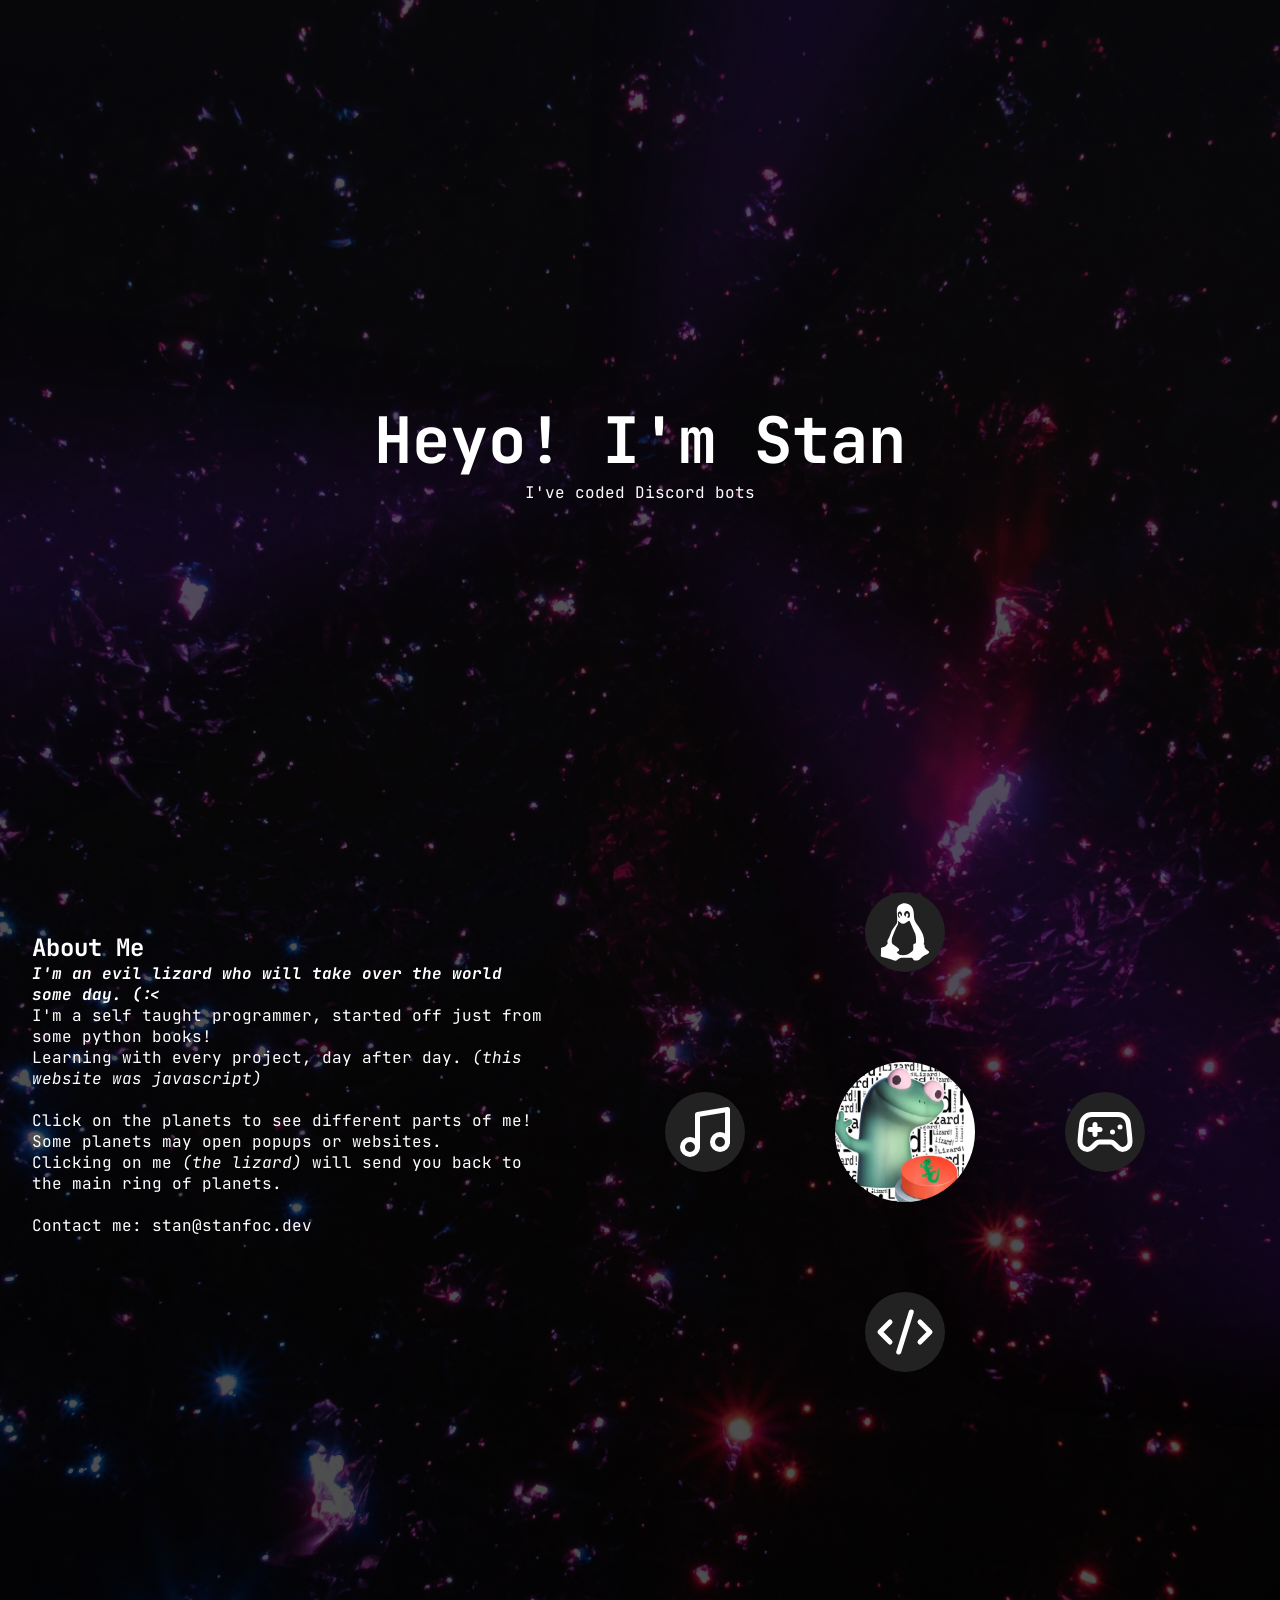
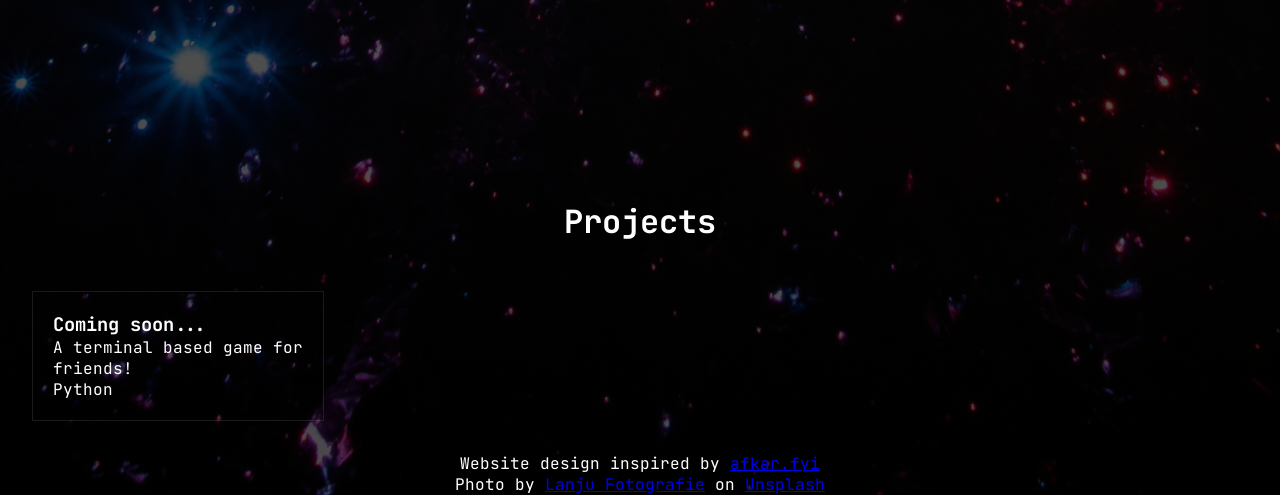
==== index.html @ 9a43dccb "Center credits and add test page Center the credits section and add a basic HTML example page under " ====
<!DOCTYPE html>
<html lang="en">
<head>
    <meta charset="UTF-8">
    <meta name="viewport" content="width=device-width, initial-scale=1.0">
    <title>Stan</title>

    <link rel="preconnect" href="https://fonts.googleapis.com">
    <link rel="preconnect" href="https://fonts.gstatic.com" crossorigin>
    <link href="https://fonts.googleapis.com/css2?family=JetBrains+Mono:wght@400;700&display=swap" rel="stylesheet">

    <link rel="stylesheet" href="style.css">
</head>
<body>
    <section id="hero">
        <h1>Heyo! <span class="name">I'm Stan</span></h1>
        <p>I've coded <span id="rotating-text">Discord bots</span></p>
    </section>

    <section id="about">
        <div class="about-text">
            <h2>About Me</h2>
            <b><i>I'm an evil lizard who will take over the world some day. (:&lt; </b></i>
            <p>
                I'm a self taught programmer, started off just from some python books! <br>
                Learning with every project, day after day. <i>(this website was javascript)</i> <br>
                <br> Click on the planets to see different parts of me! <br>
                Some planets may open popups or websites. <br>
                Clicking on me <i>(the lizard)</i> will send you back to the main ring of planets. <br>
                <br>Contact me: stan@stanfoc.dev
            </p>
        </div>
        <div class="orbit">
            <img class="orbit-center" src="assets/pfp.png" alt="A cartoon lizard hitting a button">
            <div class="orbit-ring">

                <div class="planet" style="--angle: 0deg">
                    <div class="planet-inner">
                        <img src="assets/python.svg" alt="Python">
                    </div>
                </div>

                <div class="planet" style="--angle: 90deg">
                    <div class="planet-inner" data-planet="code" aria-label="Code">
                        <img src="assets/code.svg" alt="Code">
                    </div>
                </div>

                <div class="planet" style="--angle: 180deg">
                    <div class="planet-inner" data-planet="music" aria-label="Music">
                        <img src="assets/music.svg" alt="Music note">
                    </div>
                </div>
                
                <div class="planet" style="--angle: 270deg">
                    <div class="planet-inner">
                        <img src="assets/linux.svg" alt="Linux">
                    </div>
                </div>
            </div>
        </div>

    </section>

    <section id="projects">
        <h2>Projects</h2>

        <!-- Will put projects here -->
         
        <div class="cards">
            <div class="card">
                <h3>Coming soon...</h3>
                <p>A terminal based game for friends!</p>
                <span class="tag">Python</span>
            </div>
            
            <!--
            <div class="card">
                <h3>Title</h3>
                <p>Description</p>
                <span class="tag">Tag</span>
            </div>
            
            <div class="card">
                <h3>Title</h3>
                <p>Description</p>
                <span class="tag">Tag</span>
            </div>

            <div class="card">
                <h3>Title</h3>
                <p>Description</p>
                <span class="tag">Tag</span>
            </div>
        </div>
        -->

    </section>

    <section id="credits">
        <p>
            Website design inspired by <a href="https://afkar.fyi/">afkar.fyi</a> <br>
            Photo by <a href="https://unsplash.com/@lanju_fotografie?utm_source=unsplash&utm_medium=referral&utm_content=creditCopyText">Lanju Fotografie</a> on <a href="https://unsplash.com/photos/a-large-cluster-of-fireworks-lit-up-the-night-sky-_6aUOK3nl5I?utm_source=unsplash&utm_medium=referral&utm_content=creditCopyText">Unsplash</a>
        </p>
    </section>

    <dialog id="info-dialog">
        <h3 id="info-title"></h3>
        <p id="info-text"></p>
        <button id="info-close">Close</button>
    </dialog>

    <script src="script.js"></script>
</body>
</html>
---- style.css ----
* {
    margin: 0;
    padding: 0;
    box-sizing: border-box;
}

/* This css is so unorganized wtf */
/* I also will not fix it because it works for now */

body {
    background-color: #000000;
    background-image:
        linear-gradient(#0a0a0fb3, #000000b3),
        url("assets/background.jpg");
        background-size: cover;
        background-position: center;
        background-repeat: no-repeat;
    color: #ffffff;
    font-family: "JetBrains Mono", monospace;
}

#hero {
    min-height: 100vh;
    display: flex;
    flex-direction: column;
    justify-content: center;
    align-items: center;
    text-align: center;
    font-family: "JetBrains Mono", monospace;
}

#about {
    min-height: 100vh;
}

#hero h1 {
    font-size: 4rem;
    font-family: "JetBrains Mono", monospace;
}

#hero h1,
#hero p {
    animation: fade-in 1.25s ease-out both;
}

#hero p {
    animation-delay: 0.5s;
}

@keyframes fade-in {
    from {opacity: 0; transform: translateY(10px);}
    to {opacity: 1; transform: none;}
}

@keyframes fade-out {
    from {opacity: 1; transform: translateY(10px);}
    to {opacity: 0; transform: none;}
}

#rotating-text {
    display: inline-block;
}

#rotating-text.swap {
    animation: drop 0.5s ease;
}

@keyframes drop {
    0% {opacity: 0; transform: translateY(-0.5em);}
    60% {transform: translateY(0.1em);}
    100% {opacity: 1; transform: none;}

}

#about {
    display: grid;
    grid-template-columns: 3fr 4fr;
    gap: 1rem;
    padding: 2rem;
}

#projects h2 {
    font-size: 2rem;
    font-family: "JetBrains Mono", monospace;
    margin-bottom: 1rem;
    text-align: center;
}

.cards {
    display: grid;
    grid-template-columns: repeat(4, minmax(0, 1fr));
    gap: 1rem;
    padding: 2rem;
}

.card {
    padding: 1.25rem;
    border: 1px solid rgba(255, 255, 255, 0.1);
}


.orbit {
    position: relative;
    width: 400px;
    height: 400px;
    margin: 0 auto;

}

.orbit-center {
    position: absolute;
    cursor: pointer;
    top: 50%;
    left: 50%;
    width: 140px;
    height: 140px;
    border-radius: 50%;
    object-fit: cover;
    transform: translate(-50%, -50%);
}

.orbit-ring {
    position: absolute;
    pointer-events: none;
    inset: 0;
    animation: orbit-spin 15s linear infinite;
}

@keyframes orbit-spin {
  from { transform: rotate(0deg); }
  to   { transform: rotate(360deg); }
}

.planet {
    position: absolute;
    pointer-events: auto;
    top: 50%;
    left: 50%;
    width: 80px;
    height: 80px;
    margin: -40px 0 0 -40px;
    transform: rotate(var(--angle)) translateX(200px) rotate(calc(-1 * var(--angle)));
}

.planet-inner {
    width: 100%;
    height: 100%;
    border-radius: 50%;
    cursor: pointer;
    background: #222;
    display: grid;
    place-items: center;
    animation: orbit-counter-spin 15s linear infinite;
}

@keyframes orbit-counter-spin {
    from { transform: rotate(360deg); }
    to   { transform: rotate(0deg); }
}

.planet-inner img {
    width: 75%;
    height: 75%;
    border-radius: 25%;
    object-fit: contain;
}


body::before {
  content: "";
  position: fixed;
  inset: -50%;
  z-index: -1;
  pointer-events: none;
  background: conic-gradient(
    from 0deg at 50% 50%,
    transparent 0deg,
    #5511b426 20deg,
    transparent 40deg,
    transparent 120deg,
    #5511b426 140deg,
    transparent 160deg,
    transparent 240deg,
    #5511b426 260deg,
    transparent 280deg
  );
  filter: blur(40px);
  animation: spin 60s linear infinite;
}

@keyframes spin {
  to { transform: rotate(360deg); }
}

/* time to drop more css blocks where ever I feel like it */
/* this is such a good way to learn */

#credits {
    text-align: center;
}

#info-dialog {
    background: #5511b426;
    color: white;
    margin: auto;
    border: 5px solid #5511b426;
    border-radius: 16px;
    padding: 2rem;
    width: min(90vw, 600px);
    font-family: "JetBrains Mono", monospace;
}

#info-close {
    background: #5511b426;
    color: white;
    border: 2px solid #5511b426;
    border-radius: 8px;
    padding: 0.5rem 1.25rem;
    margin-top: 1rem;
    cursor: pointer;
    font-family: "JetBrains Mono", monospace;
}

#info-dialog::backdrop {
    background: rgb(0 0 0 / 0.6);
    backdrop-filter: blur(4px);
}

#info-dialog[open] {
    animation: fade-in 1.25s ease-out both;
}
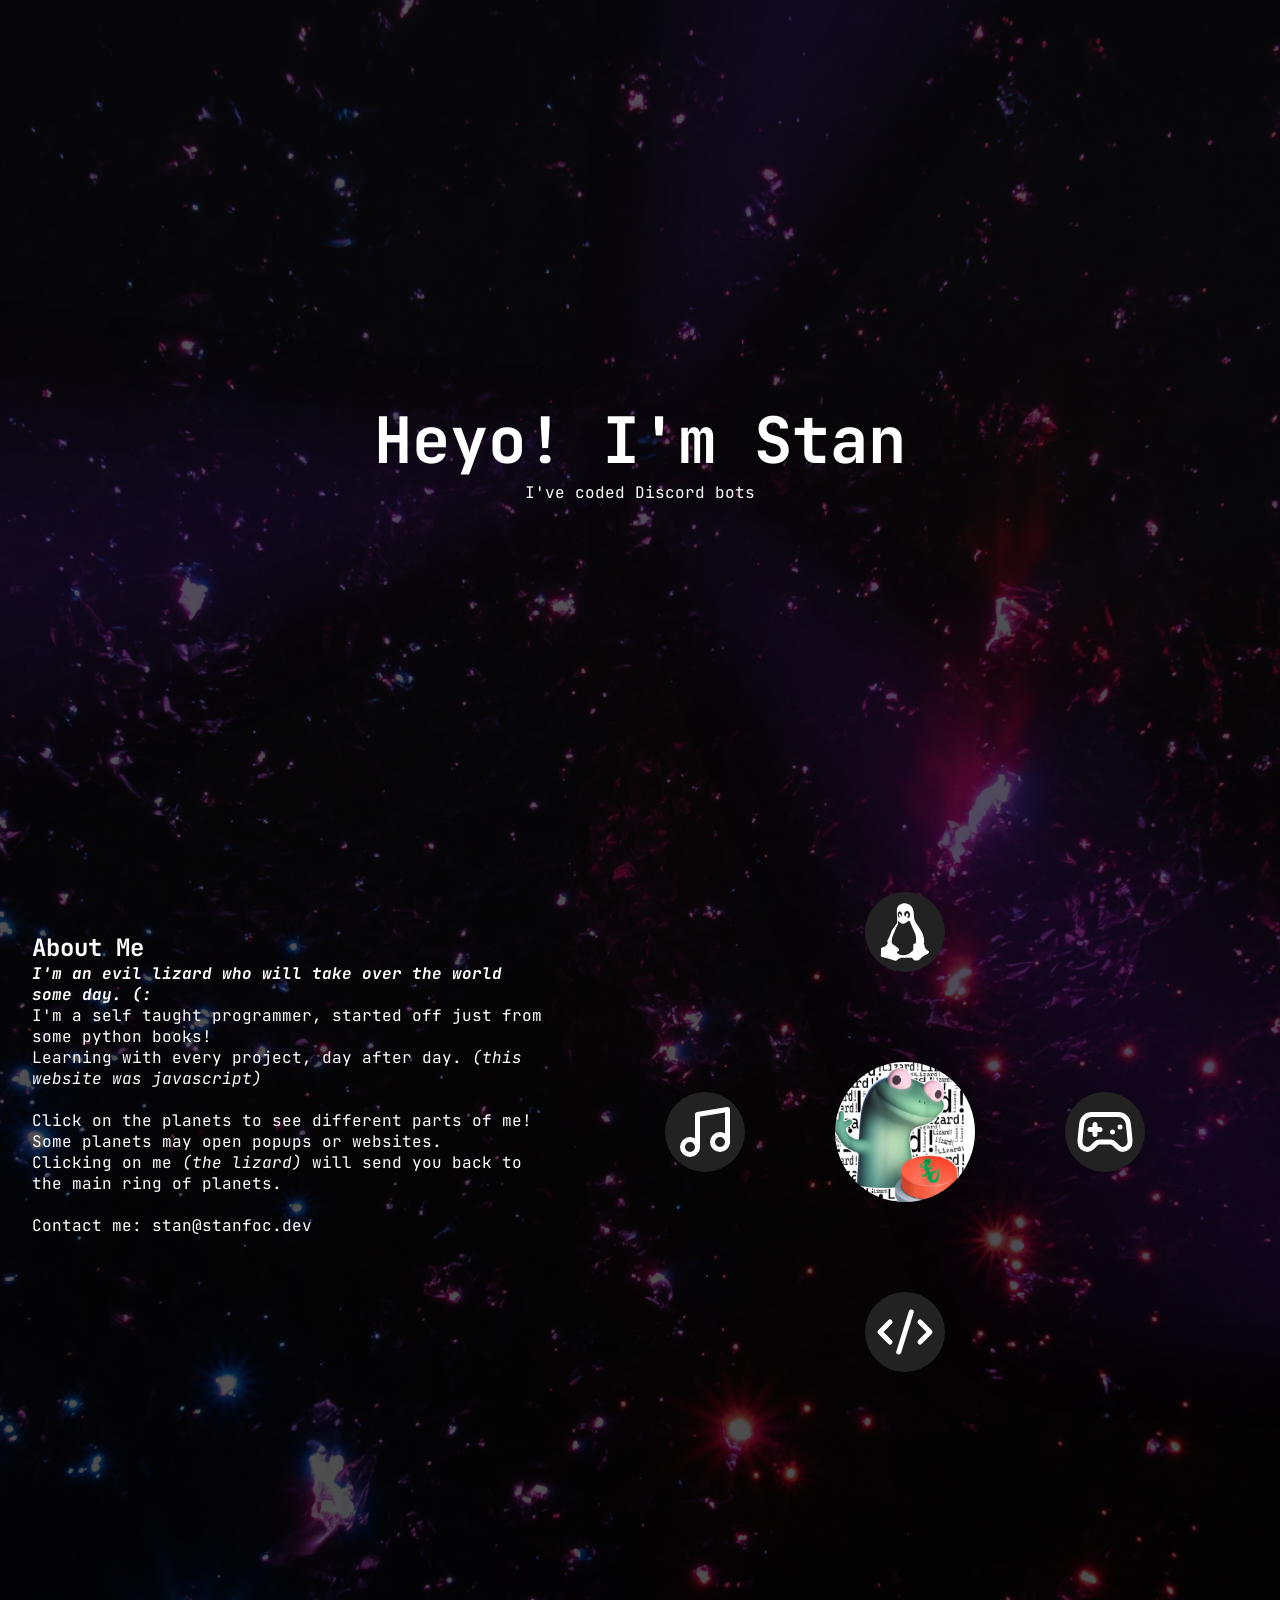
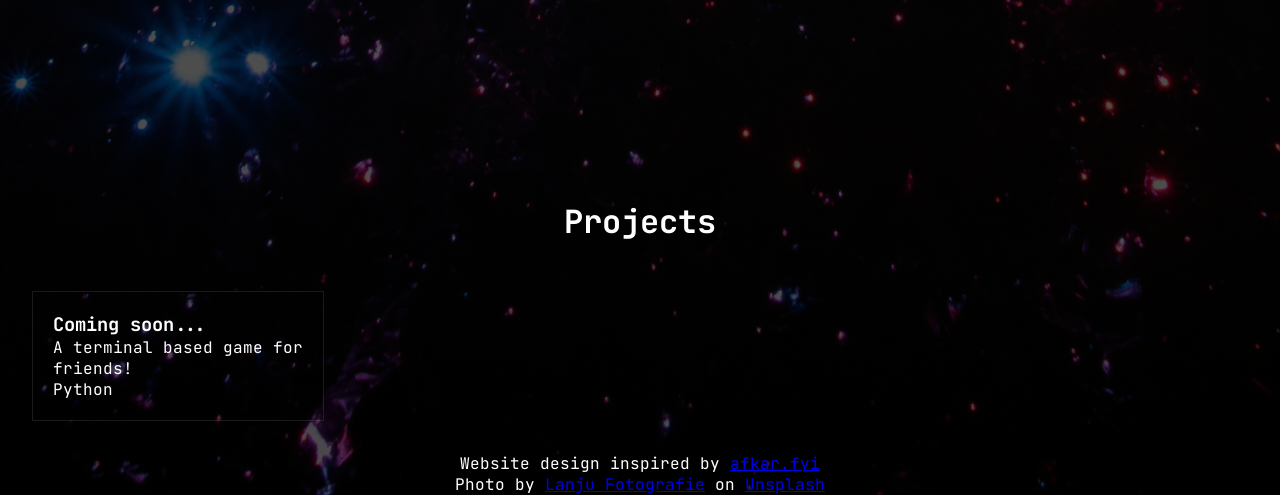
==== commit 949f62b3: "Fixxed stray less than" ====
--- a/index.html
+++ b/index.html
@@ -20,7 +20,7 @@
     <section id="about">
         <div class="about-text">
             <h2>About Me</h2>
-            <b><i>I'm an evil lizard who will take over the world some day. (:&lt; </b></i>
+            <b><i>I'm an evil lizard who will take over the world some day. (: </i></b><br>
             <p>
                 I'm a self taught programmer, started off just from some python books! <br>
                 Learning with every project, day after day. <i>(this website was javascript)</i> <br>
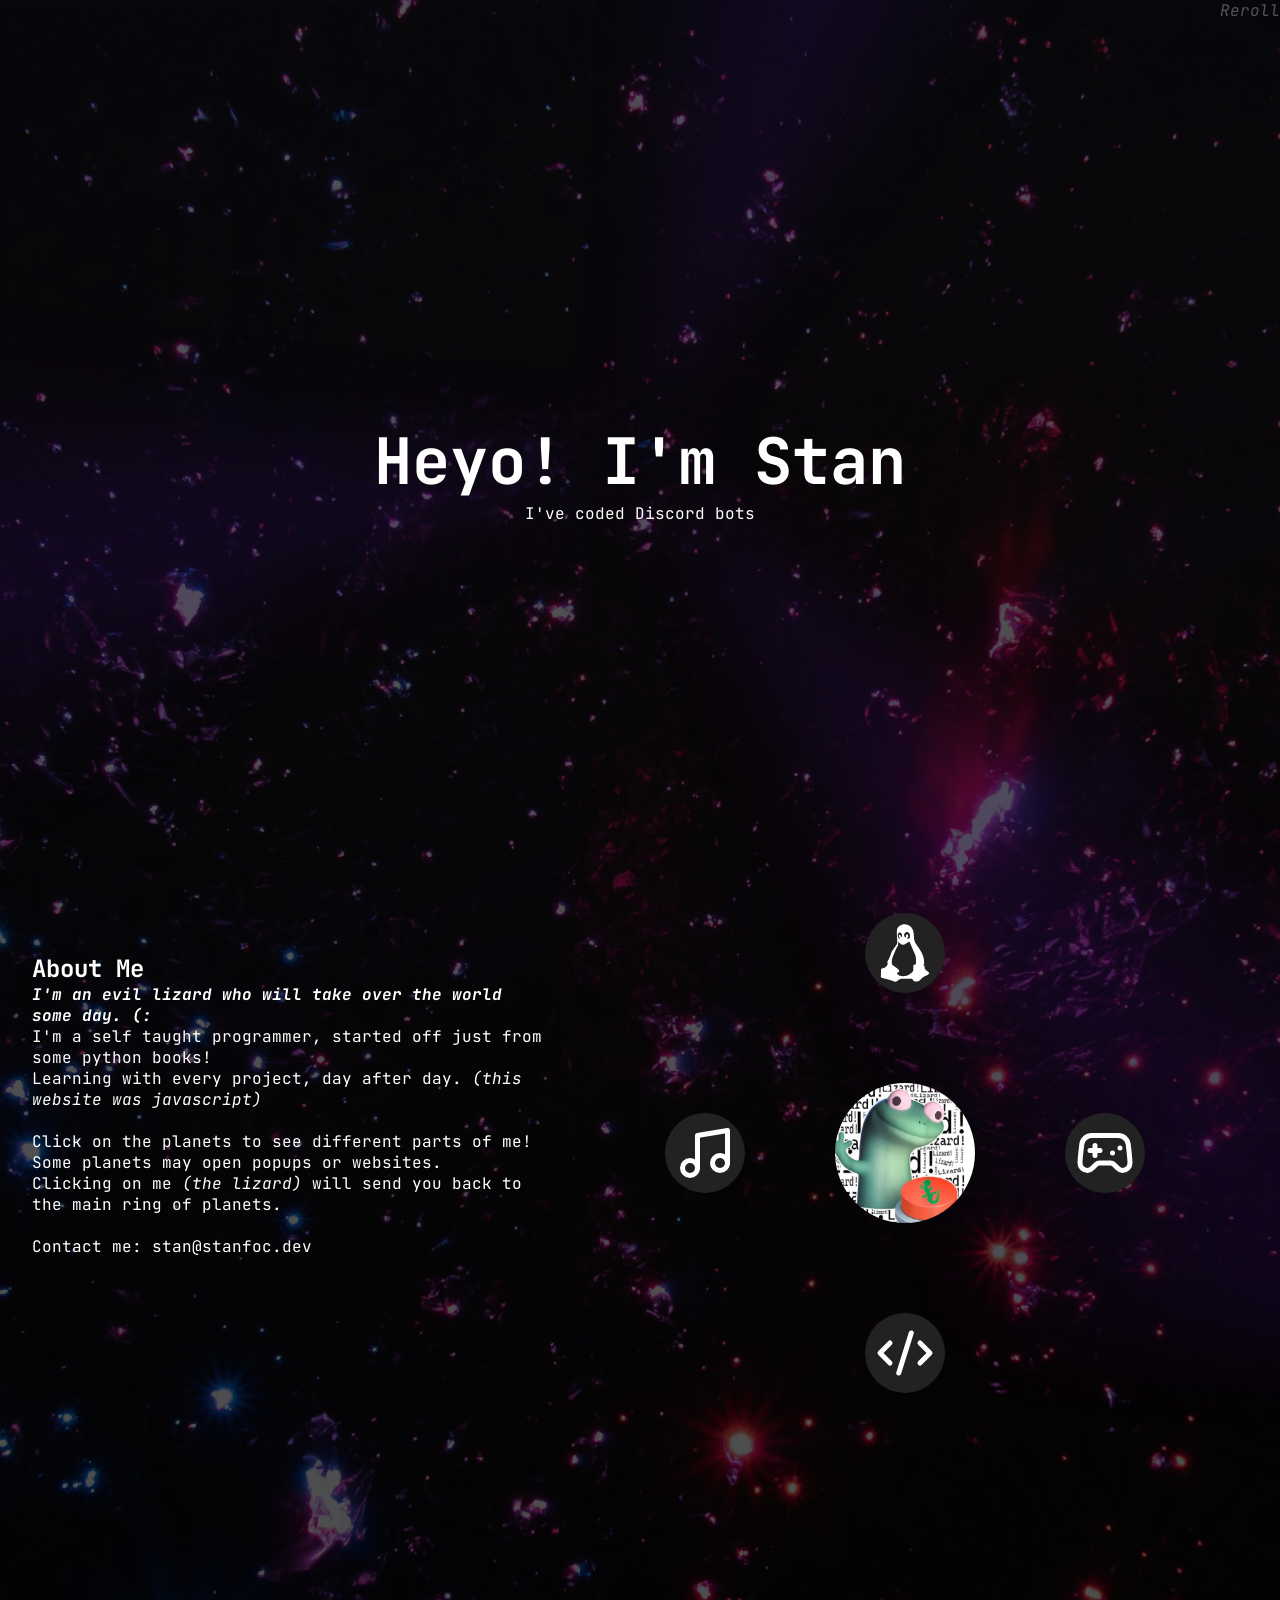
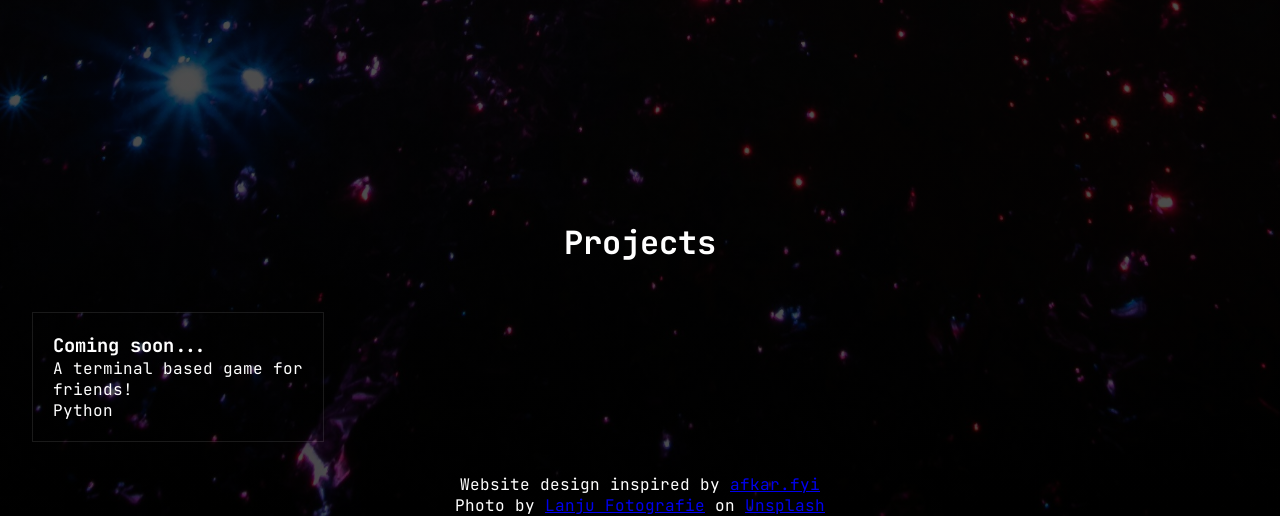
==== commit dd5cc8ed: "Added reroll button to hero greeting" ====
--- a/index.html
+++ b/index.html
@@ -12,8 +12,9 @@
     <link rel="stylesheet" href="style.css">
 </head>
 <body>
+    <p id="reroll"><i>Reroll</i></p></span>
     <section id="hero">
-        <h1>Heyo! <span class="name">I'm Stan</span></h1>
+        <h1><span id="welcomer">Heyo!</span> <span class="name">I'm Stan</span></h1>
         <p>I've coded <span id="rotating-text">Discord bots</span></p>
     </section>
 
--- a/style.css
+++ b/style.css
@@ -27,6 +27,22 @@
     align-items: center;
     text-align: center;
     font-family: "JetBrains Mono", monospace;
+}
+
+#reroll {
+    text-align: right;
+    color: #ffffff4f;
+    cursor: pointer;
+}
+
+#welcomer.swap {
+    animation: drop 0.5s ease;
+}
+
+@keyframes drop {
+    0% {opacity: 0; transform: translateY(-0.5em);}
+    60% {transform: translateY(0.1em);}
+    100% {opacity: 1; transform: none;}
 }
 
 #about {
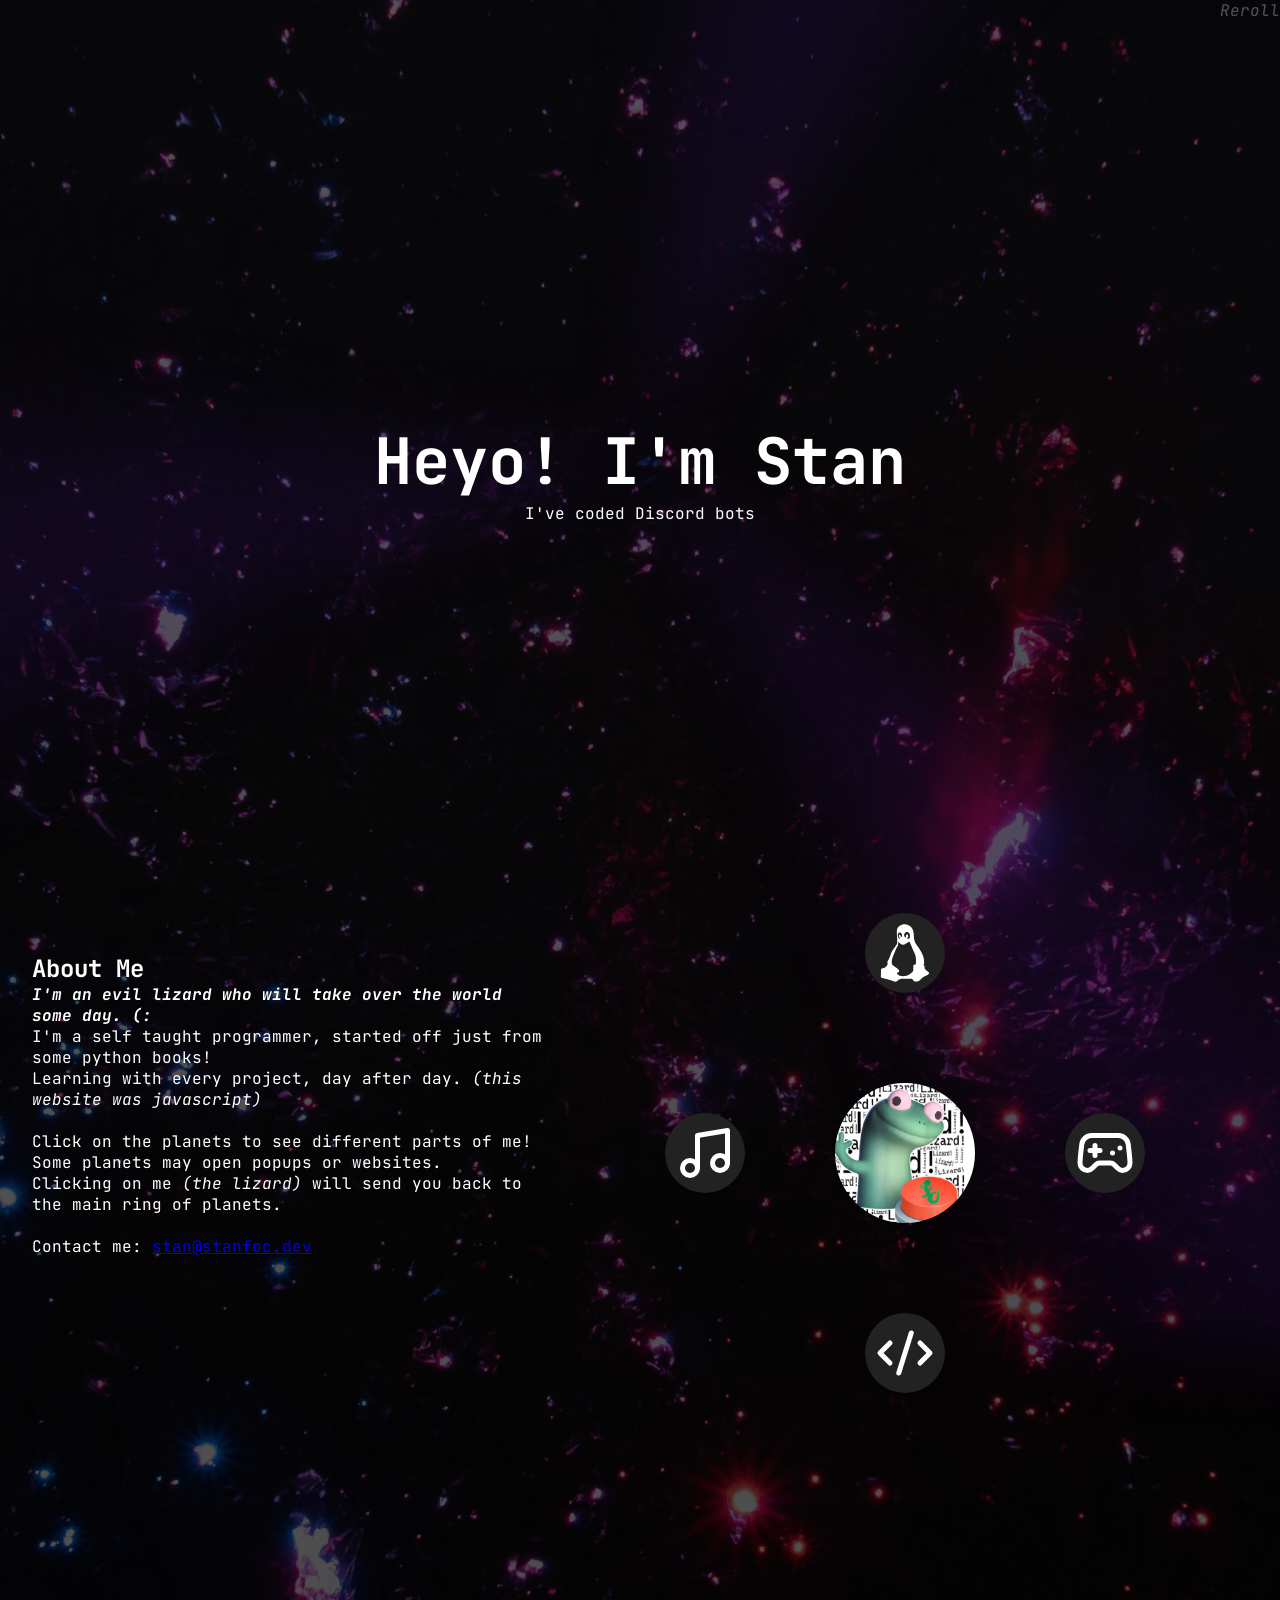
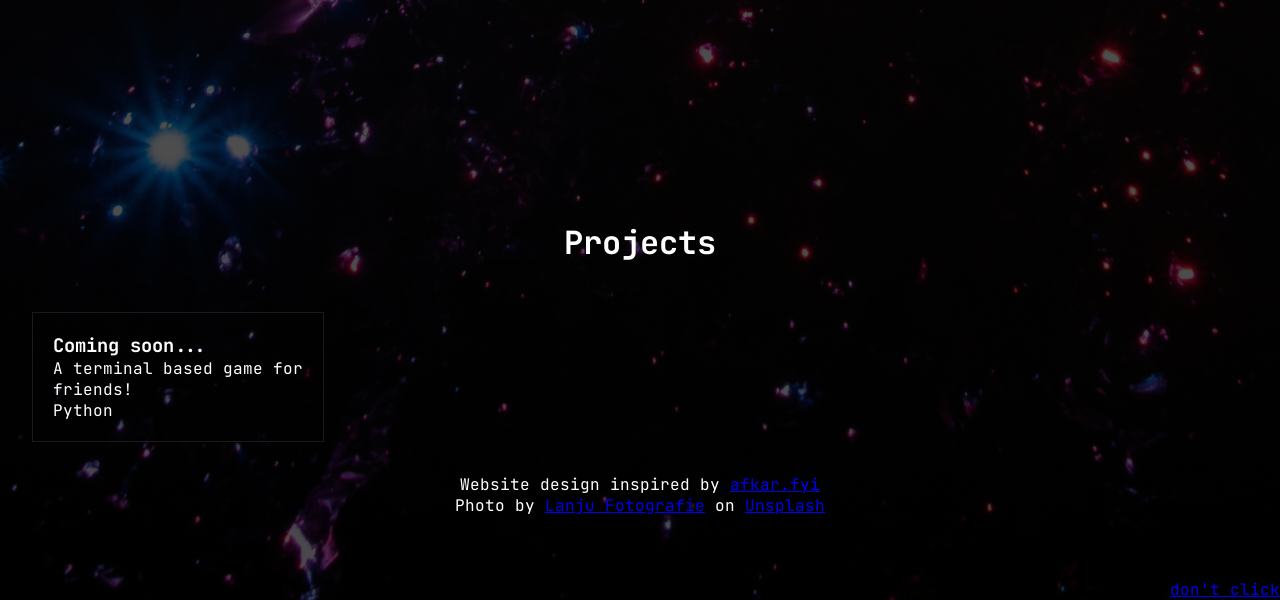
==== commit 14f1560e: "Changed a bunch of stuff Changed email to be a mailto link. Added a don't click button to the bottom" ====
--- a/index.html
+++ b/index.html
@@ -3,7 +3,7 @@
 <head>
     <meta charset="UTF-8">
     <meta name="viewport" content="width=device-width, initial-scale=1.0">
-    <title>Stan</title>
+    <title>Stan | Programmer portfolio</title>
 
     <link rel="preconnect" href="https://fonts.googleapis.com">
     <link rel="preconnect" href="https://fonts.gstatic.com" crossorigin>
@@ -28,7 +28,7 @@
                 <br> Click on the planets to see different parts of me! <br>
                 Some planets may open popups or websites. <br>
                 Clicking on me <i>(the lizard)</i> will send you back to the main ring of planets. <br>
-                <br>Contact me: stan@stanfoc.dev
+                <br>Contact me: <a href="mailto:stan@stanfoc.dev">stan@stanfoc.dev</a>
             </p>
         </div>
         <div class="orbit">
@@ -103,6 +103,7 @@
             Website design inspired by <a href="https://afkar.fyi/">afkar.fyi</a> <br>
             Photo by <a href="https://unsplash.com/@lanju_fotografie?utm_source=unsplash&utm_medium=referral&utm_content=creditCopyText">Lanju Fotografie</a> on <a href="https://unsplash.com/photos/a-large-cluster-of-fireworks-lit-up-the-night-sky-_6aUOK3nl5I?utm_source=unsplash&utm_medium=referral&utm_content=creditCopyText">Unsplash</a>
         </p>
+        <p id="noClick"><br><br><br><a href="stanfoc.dev/silly/clicker">don't click</a></p>
     </section>
 
     <dialog id="info-dialog">
--- a/style.css
+++ b/style.css
@@ -215,6 +215,10 @@
     text-align: center;
 }
 
+#noClick {
+    text-align: right;
+}
+
 #info-dialog {
     background: #5511b426;
     color: white;
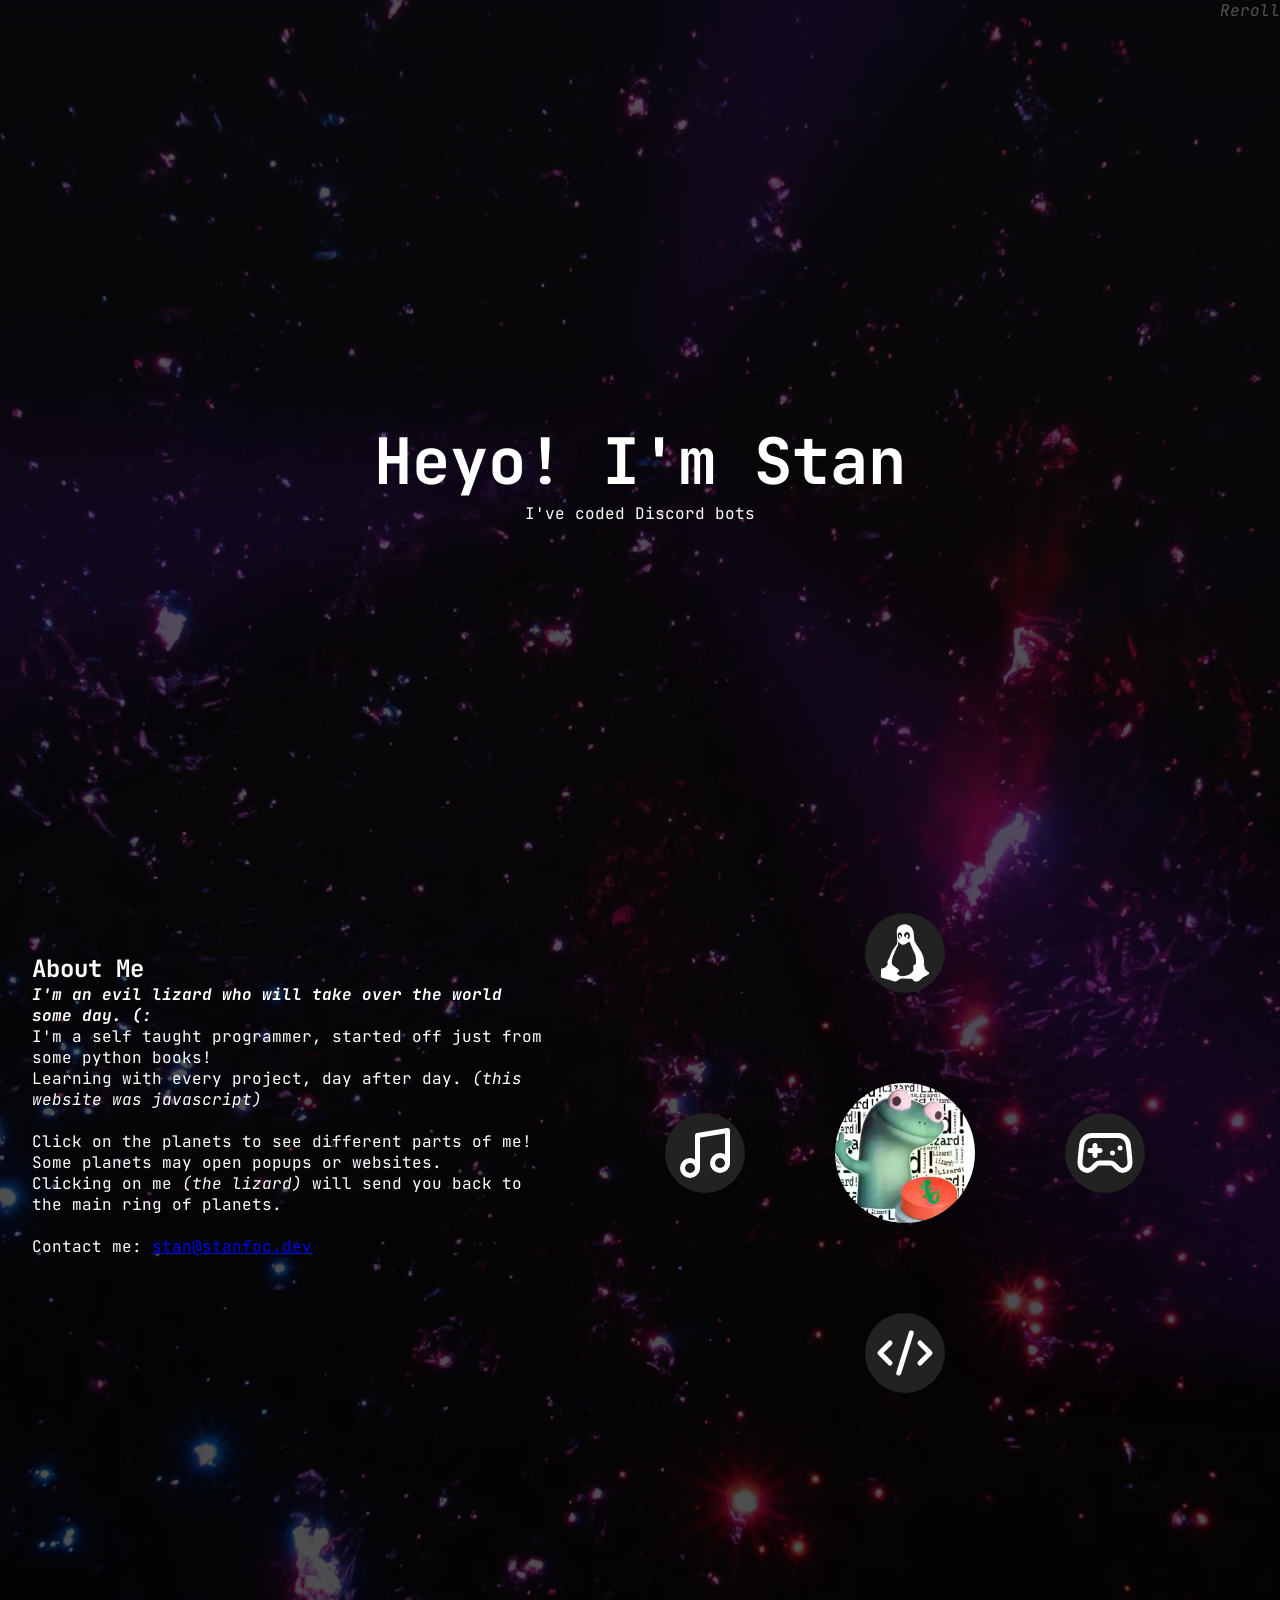
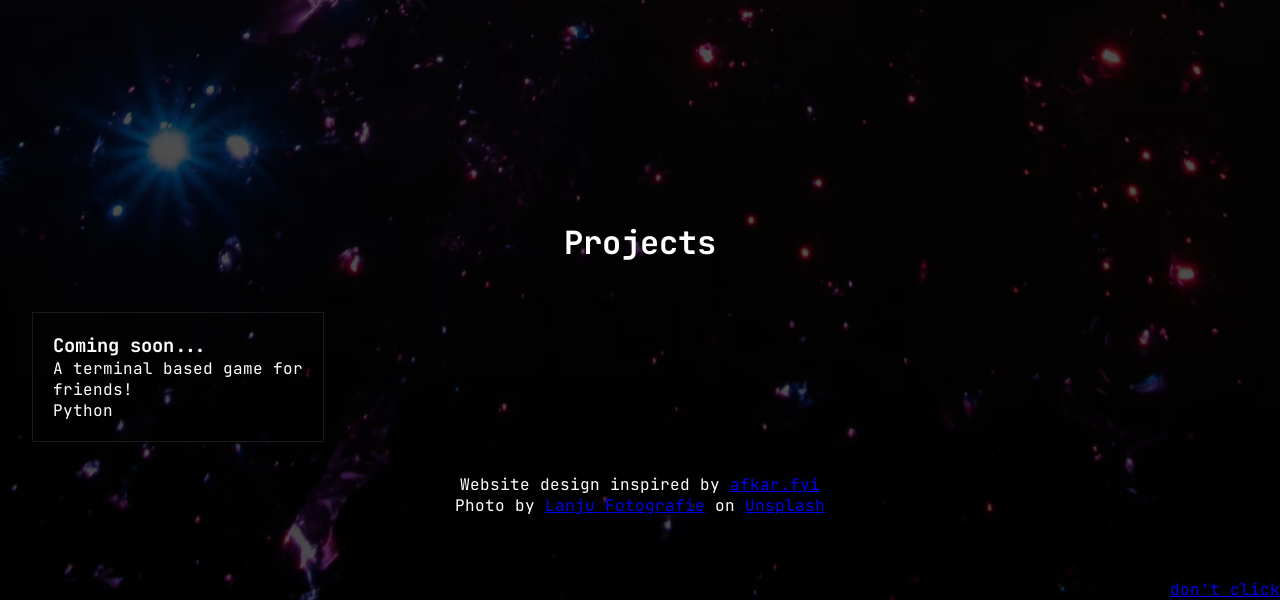
==== commit e36f6a93: "Compressed assets (1.2 MiB -> 157.3 KiB) File sizes lowered by around 87% Tested the new assets and " ====
--- a/index.html
+++ b/index.html
@@ -32,7 +32,7 @@
             </p>
         </div>
         <div class="orbit">
-            <img class="orbit-center" src="assets/pfp.png" alt="A cartoon lizard hitting a button">
+            <img class="orbit-center" src="assets/pfp.avif" alt="A cartoon lizard hitting a button">
             <div class="orbit-ring">
 
                 <div class="planet" style="--angle: 0deg">
@@ -103,7 +103,7 @@
             Website design inspired by <a href="https://afkar.fyi/">afkar.fyi</a> <br>
             Photo by <a href="https://unsplash.com/@lanju_fotografie?utm_source=unsplash&utm_medium=referral&utm_content=creditCopyText">Lanju Fotografie</a> on <a href="https://unsplash.com/photos/a-large-cluster-of-fireworks-lit-up-the-night-sky-_6aUOK3nl5I?utm_source=unsplash&utm_medium=referral&utm_content=creditCopyText">Unsplash</a>
         </p>
-        <p id="noClick"><br><br><br><a href="stanfoc.dev/silly/clicker">don't click</a></p>
+        <p id="noClick"><br><br><br><a href="silly/clicker">don't click</a></p>
     </section>
 
     <dialog id="info-dialog">
--- a/style.css
+++ b/style.css
@@ -11,7 +11,7 @@
     background-color: #000000;
     background-image:
         linear-gradient(#0a0a0fb3, #000000b3),
-        url("assets/background.jpg");
+        url("assets/background.avif");
         background-size: cover;
         background-position: center;
         background-repeat: no-repeat;
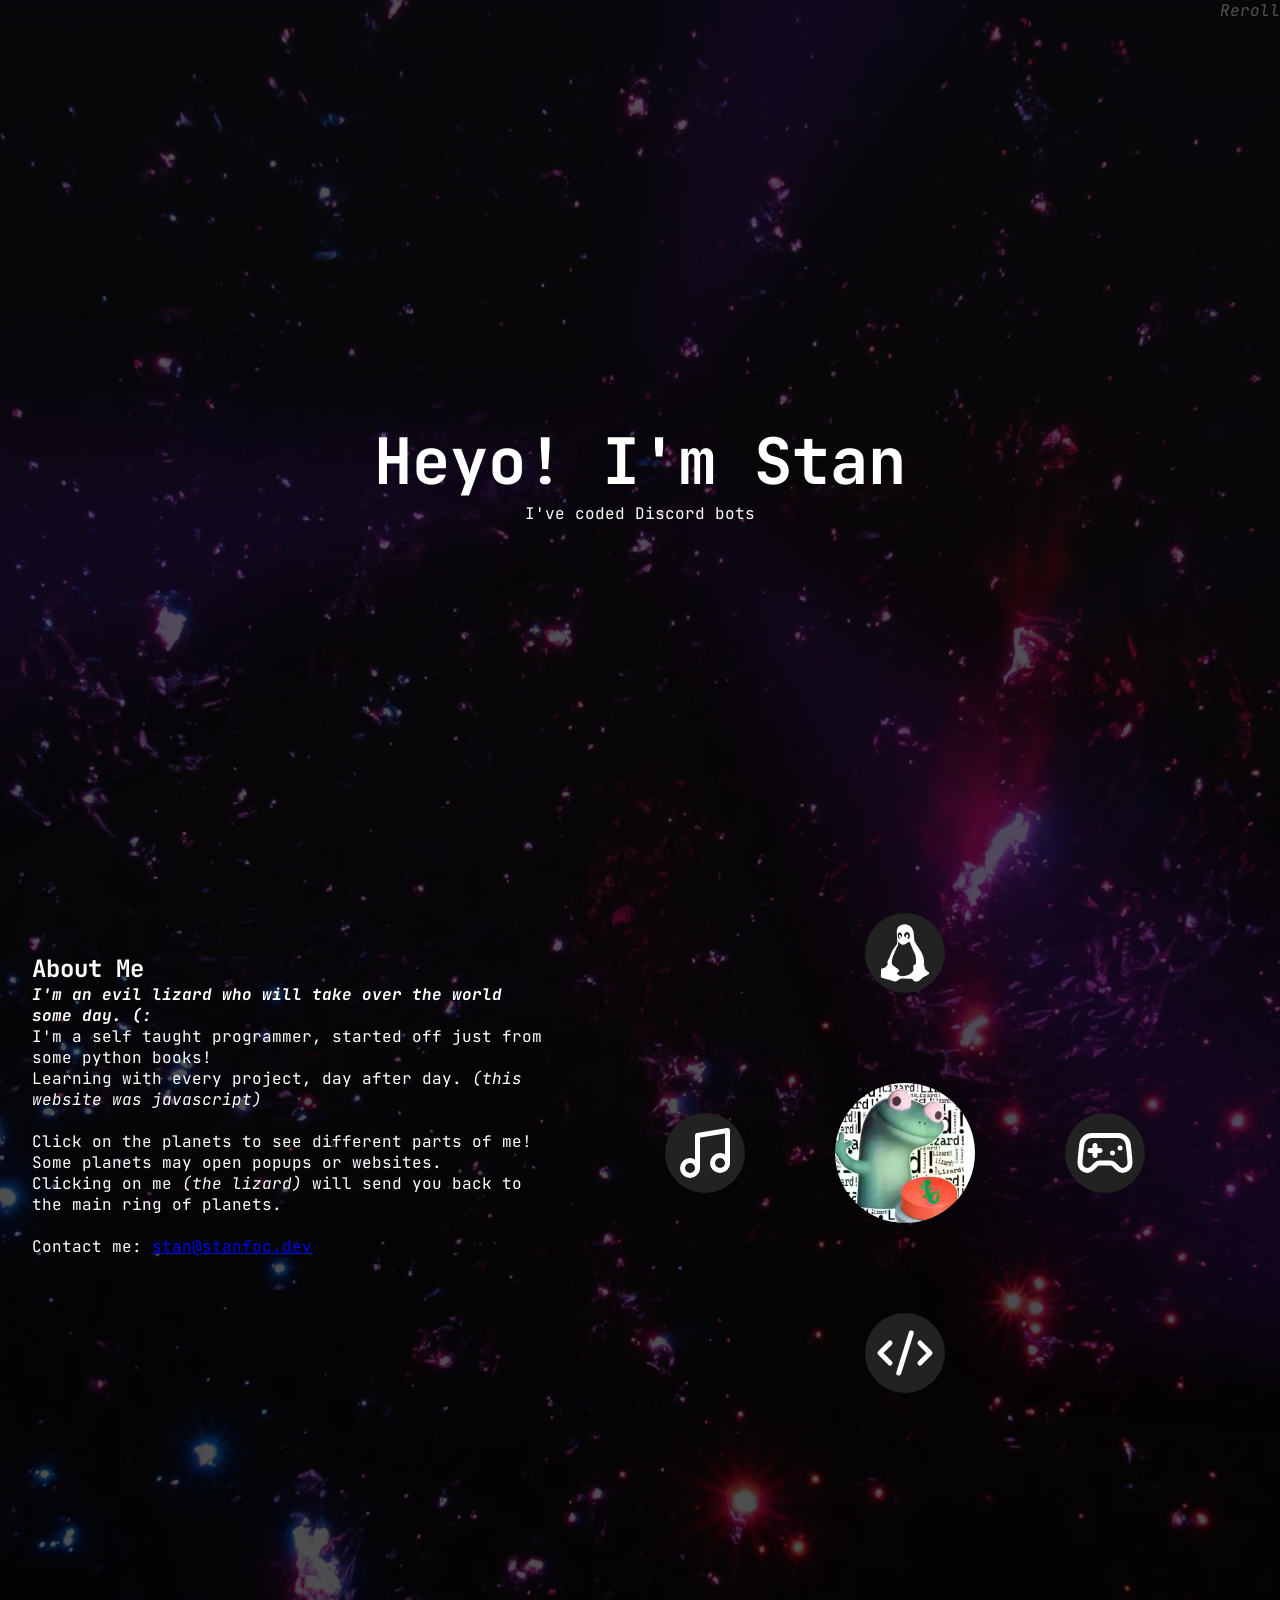
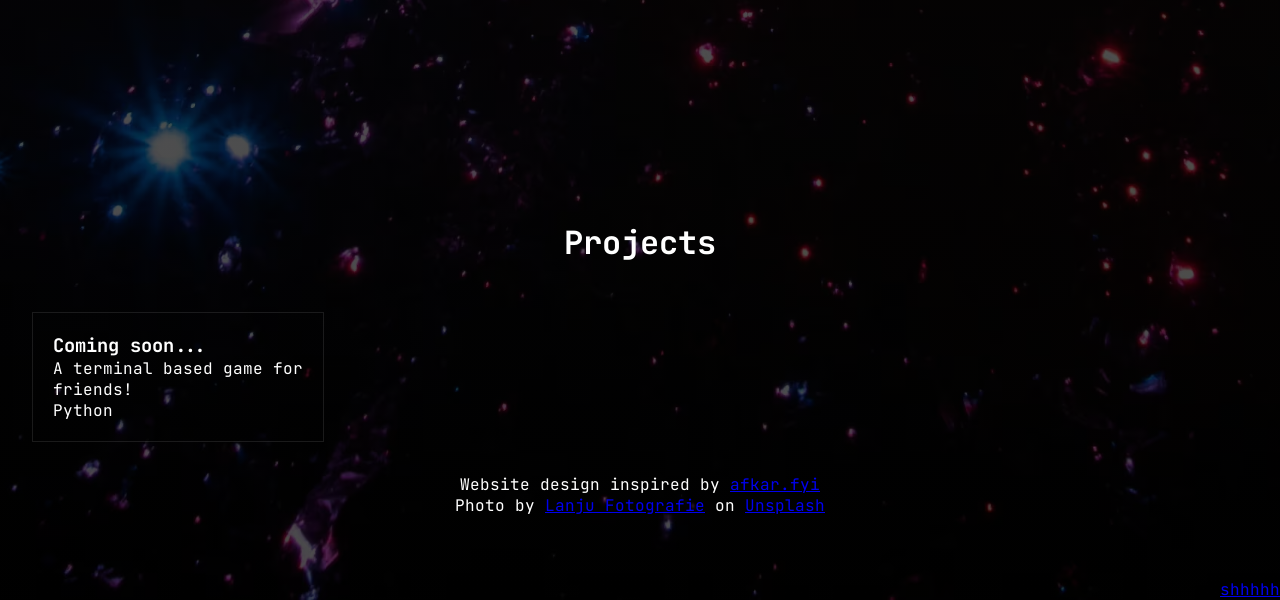
==== commit 736da920: ".-- . .-.. -.-. --- -- ." ====
--- a/index.html
+++ b/index.html
@@ -103,7 +103,7 @@
             Website design inspired by <a href="https://afkar.fyi/">afkar.fyi</a> <br>
             Photo by <a href="https://unsplash.com/@lanju_fotografie?utm_source=unsplash&utm_medium=referral&utm_content=creditCopyText">Lanju Fotografie</a> on <a href="https://unsplash.com/photos/a-large-cluster-of-fireworks-lit-up-the-night-sky-_6aUOK3nl5I?utm_source=unsplash&utm_medium=referral&utm_content=creditCopyText">Unsplash</a>
         </p>
-        <p id="noClick"><br><br><br><a href="silly/clicker">don't click</a></p>
+        <p id="noClick"><br><br><br><a href="silly/clicker">shhhhh</a></p>
     </section>
 
     <dialog id="info-dialog">
